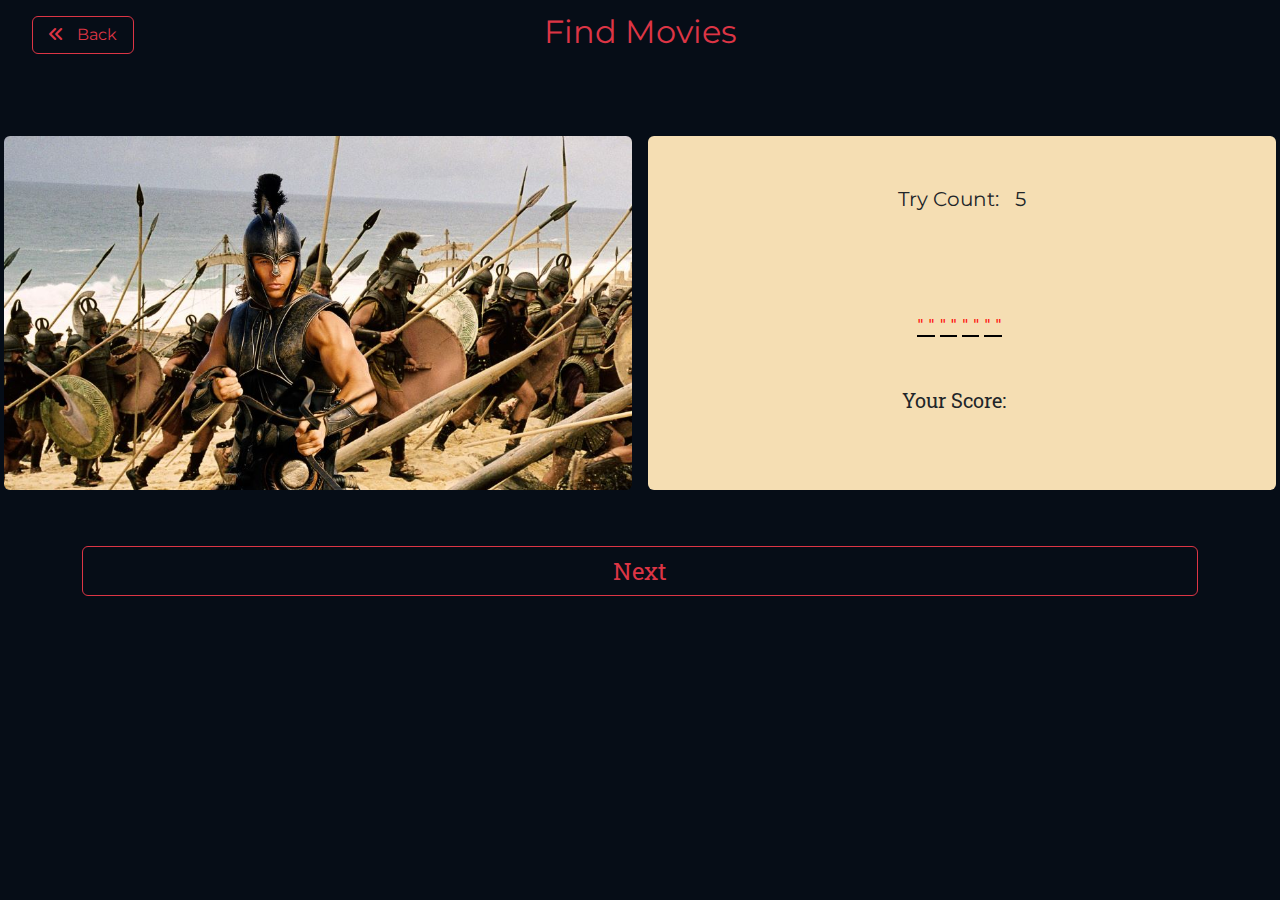
==== html/movies.html @ ef0b2d94 "movie game finished" ====
<!DOCTYPE html>
<html lang="en">

<head>
    <meta charset="UTF-8">
    <meta name="viewport" content="width=device-width, initial-scale=1.0">
    <title>Movies</title>
    <link rel="stylesheet" href="https://cdnjs.cloudflare.com/ajax/libs/font-awesome/6.0.0/css/all.min.css">
    <style>
        @import url(../css/all.css);
    </style>
    <link rel="stylesheet" href="../css/bootstrap/bootstrap.min.css">
    <link rel="stylesheet" href="../css/custom/extra.css">
</head>

<body style="background-color: #060d17;">

    <header>
        <div class="container-fluid text-center fs-2 py-2 textFormat text-danger d-flex">
            <div class="container-fluid" style="position: relative;">
                <div style="position: absolute;">
                    <button id="back" class="btn btn-outline-danger m-2 px-3 ">
                        <i class="fa-solid fa-angles-left" style="padding-right: 10px;"></i>
                        Back</button>
                </div>
                <div class="text-end text-md-center m-2 m-md-0">
                    <p>Find Movies</p>
                </div>
            </div>
        </div>
    </header>

    <section class="mt-5">
        <div class="container-fluid mt-3">
            <div class="d-lg-flex justify-content-center">
                <div class="col-12 col-lg-6 m-lg-2 mt-2">
                    <img class="img-fluid rounded">
                </div>
                <div class="col-12 col-lg-6 m-lg-2 mt-2">
                    <div class="rounded findName d-flex flex-column align-items-center pt-lg-5">
                        <div class="text-dark d-flex textFormat">Try Count:
                            <div class="ms-3 tryCount"> </div>
                        </div>
                        <div class="wrong-letters-none">Wrong letters: </div>
                        <div class="writeName d-flex"></div>
                        <div class="scoreText d-flex pt-5">Your Score:
                            <div class="score ms-3"></div>
                        </div>
                    </div>
                </div>
            </div>

        </div>
        <div class="container mt-5 text-center d-grid">
            <button id="next-button" class="btn btn-outline-danger next-button ">Next</button>
            <button id="play-again" class="btn btn-outline-danger play-again-invisible"
                onClick="window.location.reload();">Play again</button>
        </div>
    </section>

    <section class="footer extraFooter">
        <div class="container-fluid bg-danger text-center fs-2 py-2 rounded wrong-symbol-message-hidden">
            <p>Wrong symbol, Only letters are accepted !</p>
        </div>
    </section>

    <script src="../js/movie.js"></script>
</body>

</html>
---- css/custom/extra.css ----
/* main page */
.main {
    height: 100vh;
}

.chooseGame {
    font-family: "Montserrat", -apple-system, BlinkMacSystemFont, 'Segoe UI', Roboto, Oxygen, Ubuntu, Cantarell, 'Open Sans', 'Helvetica Neue', sans-serif;
    font-size: 48px;
}

.welcome {
    font-family: "Roboto Slab", -apple-system, BlinkMacSystemFont, 'Segoe UI', Roboto, Oxygen, Ubuntu, Cantarell, 'Open Sans', 'Helvetica Neue', sans-serif;
    font-size: 64px;
}

.textFind {
    font-family: "Montserrat", -apple-system, BlinkMacSystemFont, 'Segoe UI', Roboto, Oxygen, Ubuntu, Cantarell, 'Open Sans', 'Helvetica Neue', sans-serif;
    font-size: 24px;
    width: 300px;
}

.headerClass {
    margin-bottom: 200px;
}

.textFormat {
    font-family: "Montserrat", -apple-system, BlinkMacSystemFont, 'Segoe UI', Roboto, Oxygen, Ubuntu, Cantarell, 'Open Sans', 'Helvetica Neue', sans-serif;
    font-size: 24px;
}

/* main page */

/* movies starts */
/* .image-shadow {
    border: 3px solid #dc3545;
} */

.findName {
    background-color: wheat;
    height: 100%;
}

.writeName {
    margin-top: 170px;
}

.extraFooter {
    margin-top: 75px;
}

.letter {
    border-bottom: 2px solid black;
    margin-right: 10px;
    font-size: 20px;
    color: red;
}

.correct-letter {
    border-bottom: 2px solid black;
    margin-right: 10px;
    font-family: "Montserrat", -apple-system, BlinkMacSystemFont, 'Segoe UI', Roboto, Oxygen, Ubuntu, Cantarell, 'Open Sans', 'Helvetica Neue', sans-serif;
    font-size: 20px;
    color: black;
}

.wrong-letters-none {
    display: none;
}

.wrong-letters {
    font-family: "Roboto Slab", -apple-system, BlinkMacSystemFont, 'Segoe UI', Roboto, Oxygen, Ubuntu, Cantarell, 'Open Sans', 'Helvetica Neue', sans-serif;
    font-size: 20px;
    display: block;
}

.wrong-symbol-message-hidden {
    display: none;
}

.wrong-symbol-message {
    /* margin-top: 20px; */
    /* padding: 20px 0; */
    font-family: "Montserrat", -apple-system, BlinkMacSystemFont, 'Segoe UI', Roboto, Oxygen, Ubuntu, Cantarell, 'Open Sans', 'Helvetica Neue', sans-serif;
    font-size: 32px;
    color: white;
    display: block;
}

.next-button {
    font-family: "Roboto Slab", -apple-system, BlinkMacSystemFont, 'Segoe UI', Roboto, Oxygen, Ubuntu, Cantarell, 'Open Sans', 'Helvetica Neue', sans-serif;
    font-size: 24px;
}

.next-button-invisible {
    display: none;
}

.play-again-invisible {
    display: none;
}

.play-again {
    font-family: "Roboto Slab", -apple-system, BlinkMacSystemFont, 'Segoe UI', Roboto, Oxygen, Ubuntu, Cantarell, 'Open Sans', 'Helvetica Neue', sans-serif;
    font-size: 24px;
}

.scoreText {
    font-family: "Roboto Slab", -apple-system, BlinkMacSystemFont, 'Segoe UI', Roboto, Oxygen, Ubuntu, Cantarell, 'Open Sans', 'Helvetica Neue', sans-serif;
    font-size: 24px;
}

/* movies ends */


@media(max-width:768px) {

    /* main page */
    .chooseGame {
        font-size: 32px;
    }

    .welcome {
        font-size: 48px;
    }

    .textFind {
        font-size: 18px;
        width: 240px;
    }

    /* main page */

}

@media(max-width:1832px) {
    .letter {
        margin-right: 8px;
        font-size: 16px;
    }

    .correct-letter {
        margin-right: 8px;
        font-size: 16px;
    }

    .textFormat {
        font-size: 20px;
    }

}

@media(max-width:1472px) {
    .letter {
        margin-right: 5px;
        font-size: 14px;
    }

    .correct-letter {
        margin-right: 5px;
        font-size: 16px;
    }

    .textFormat {
        font-size: 20px;
    }

    .wrong-letters {
        font-size: 20px;
    }

    .writeName {
        margin-top: 100px;
    }

    .scoreText {
        font-size: 20px;
    }
}

@media(max-width:1182px) {
    .letter {
        margin-right: 4px;
        font-size: 13px;
    }

    .correct-letter {
        margin-right: 4px;
        font-size: 16px;
    }

    .wrong-letters {
        font-size: 20px;
    }

    .writeName {
        margin-top: 80px;
    }

}

@media(max-width:538px) {
    .letter {
        margin-right: 3px;
        font-size: 8px;
    }

    .correct-letter {
        font-size: 12px;
    }

}
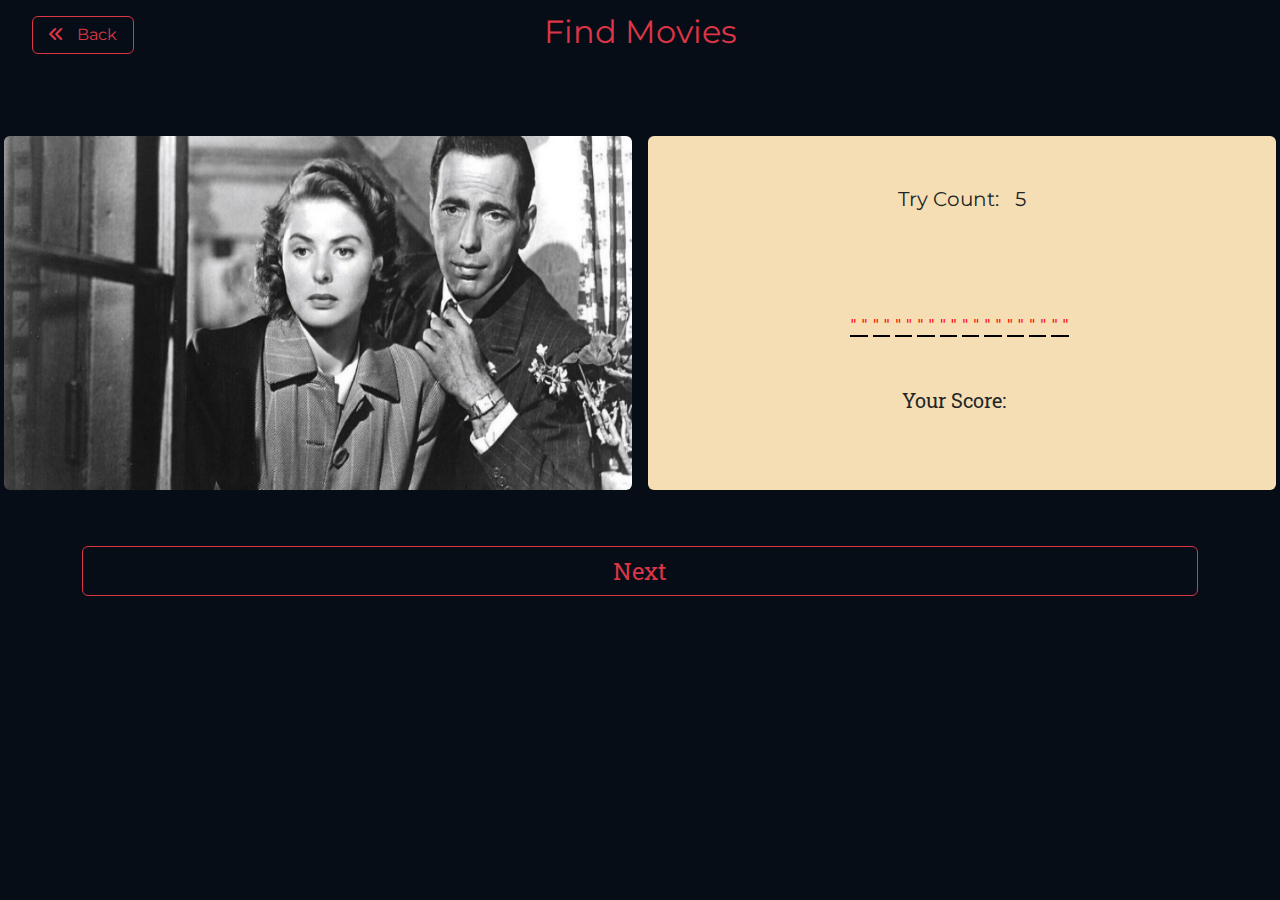
==== commit db8019d9: "loading-lazy" ====
--- a/html/movies.html
+++ b/html/movies.html
@@ -34,7 +34,7 @@
         <div class="container-fluid mt-3">
             <div class="d-lg-flex justify-content-center">
                 <div class="col-12 col-lg-6 m-lg-2 mt-2">
-                    <img class="img-fluid rounded">
+                    <img class="img-fluid rounded" loading="lazy">
                 </div>
                 <div class="col-12 col-lg-6 m-lg-2 mt-2">
                     <div class="rounded findName d-flex flex-column align-items-center pt-lg-5">
